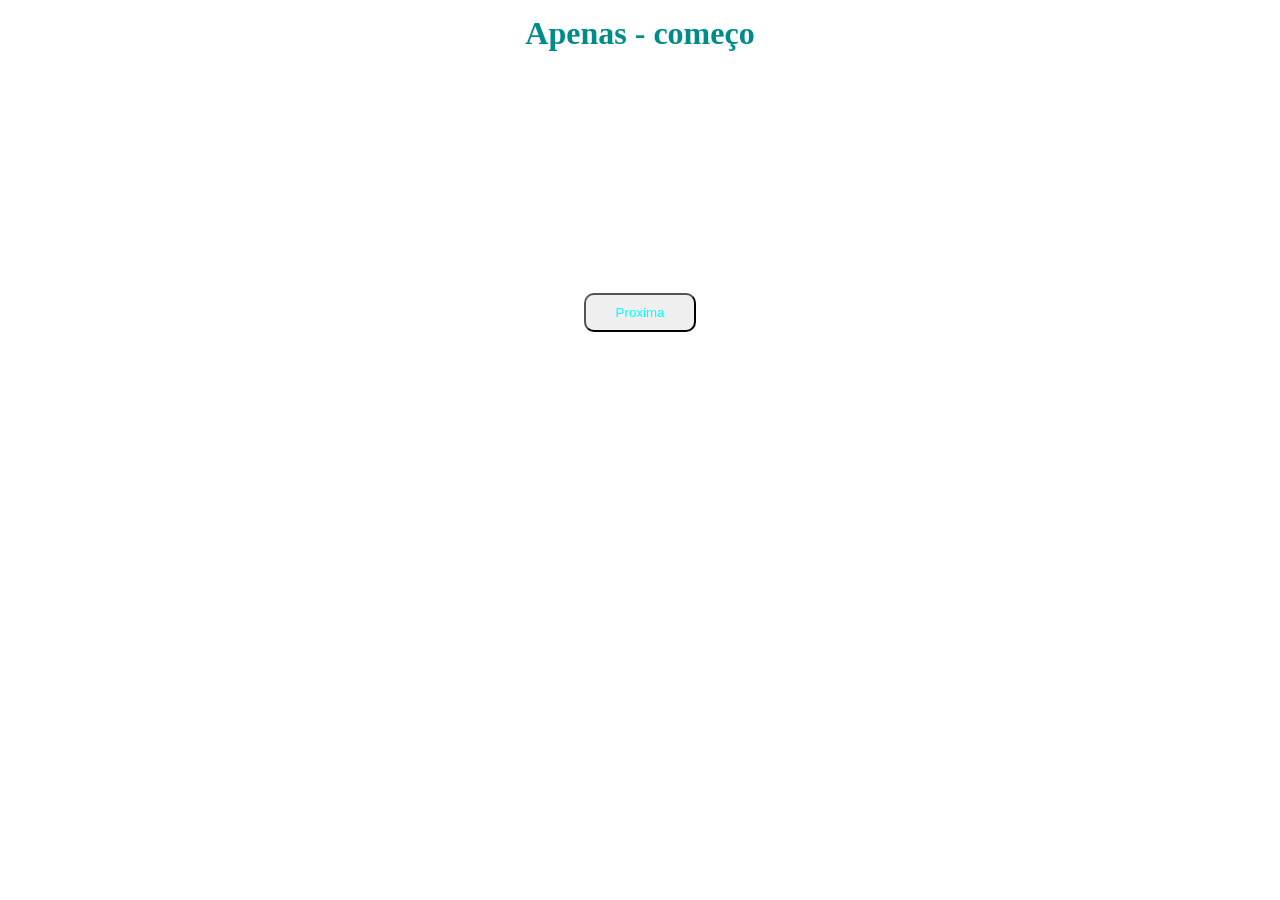
==== index.html @ 5a64bb40 "Add files via upload" ====
<!DOCTYPE html>
<html lang="pt">
<head>
    <meta charset="UTF-8">
    <meta name="viewport" content="width=device-width, initial-scale=1.0">
    <title>Apenas o começo</title>
    <link rel="stylesheet" href="style.css">
</head>
<body>
    <h1>Apenas - começo</h1>
    <p>
        
        <br><br>
        Lorem ipsum dolor sit amet, consectetur adipisicing elit. Sunt odit non mollitia accusantium eligendi dignissimos excepturi corporis nulla ipsa consequatur quos maxime maiores, perferendis est voluptatum dolor minus reprehenderit explicabo.
        Aperiam, impedit inventore laudantium amet quaerat soluta aut quisquam optio ducimus, beatae voluptate fuga modi architecto praesentium esse! Praesentium explicabo recusandae ea atque tempore voluptatem. Quas unde praesentium voluptatem enim?
        A consectetur eum delectus ipsa? Quam magnam, assumenda incidunt impedit praesentium esse fugit tempora, quae consequatur eveniet dolore modi aperiam eligendi aliquam et dolorum deleniti aut explicabo cupiditate amet nostrum?
    </p>
    <button>
        <a href="http://127.0.0.1:5500/assets/pagina.2.html">Proxima</a>
        
    </button>


</body>
</html>
---- style.css ----
/* RESET DE CONFIGURAÇÕES NAVEGADOR */
*{
    margin: 0;
    padding: 0;
    box-sizing: border-box;
}



body {

    /* background-color:cornflowerblue;*/
    background-image: url("assets/backround\ -\ Jogo-Pragmata.jpg");
    background-position: center;
    background-repeat: no-repeat;
    background-size: cover;
    background-attachment: fixed;
}

h1{
    text-align: center;
    color:darkcyan;
    margin: 15px;
}

p{
    text-align: center;
    color: white;
    font-family: 'Franklin Gothic Medium', 'Arial Narrow', Arial, sans-serif;
}

a{
    display: block;
    text-align: center;
    color: aqua;
    text-decoration: none;
}

button{
    display: block;
    padding: 10px 30px;
    border-radius: 10px;
    cursor: pointer;
    margin: 100px auto;
    color: blueviolet;
}
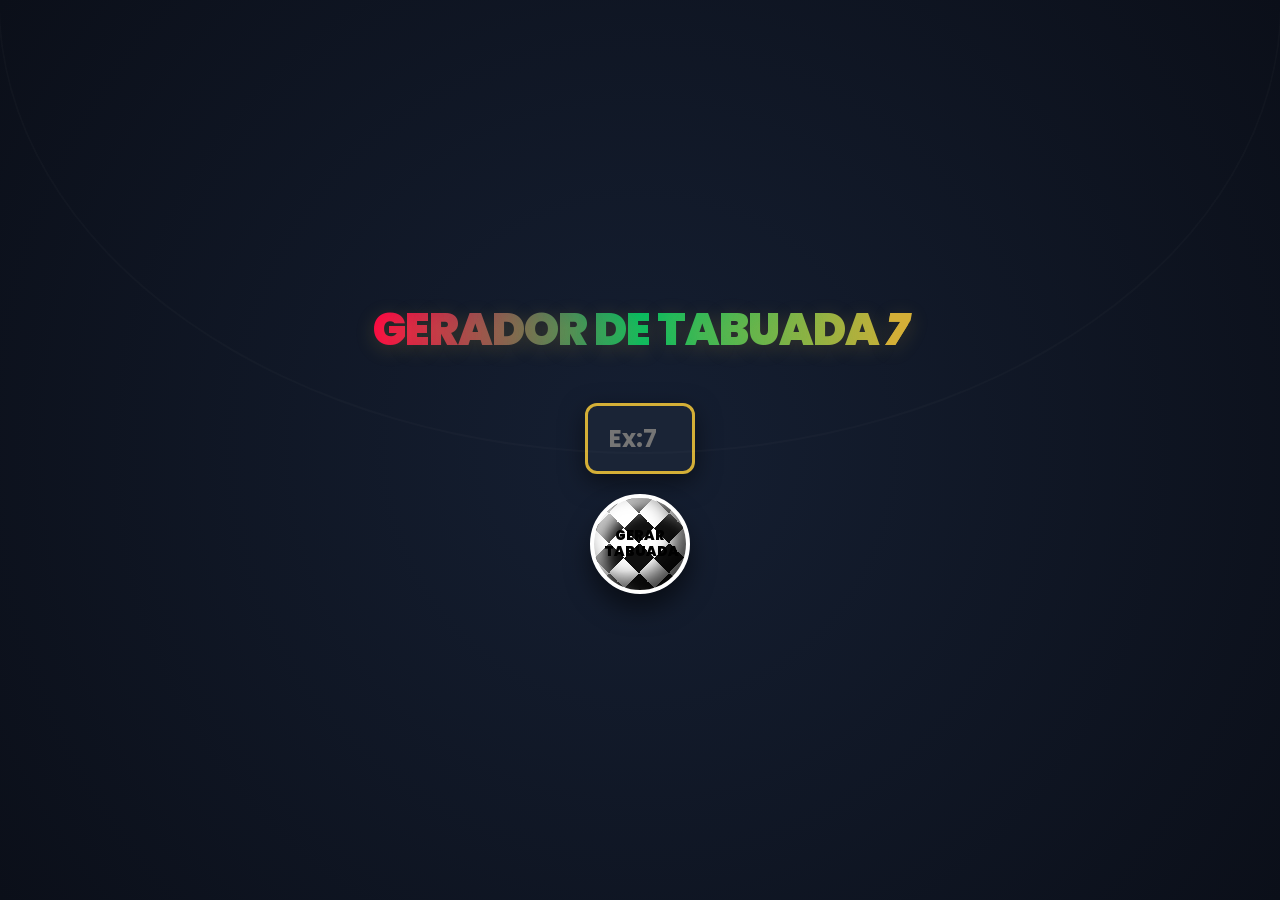
==== commit 70f3e19a: "Add files via upload" ====
--- a/index.html
+++ b/index.html
@@ -3,23 +3,21 @@
 <head>
     <meta charset="UTF-8">
     <meta name="viewport" content="width=device-width, initial-scale=1.0">
-    <title>Apenas o começo</title>
+    <title>gerador de tabuada</title>
     <link rel="stylesheet" href="style.css">
 </head>
 <body>
-    <h1>Apenas - começo</h1>
-    <p>
-        
-        <br><br>
-        Lorem ipsum dolor sit amet, consectetur adipisicing elit. Sunt odit non mollitia accusantium eligendi dignissimos excepturi corporis nulla ipsa consequatur quos maxime maiores, perferendis est voluptatum dolor minus reprehenderit explicabo.
-        Aperiam, impedit inventore laudantium amet quaerat soluta aut quisquam optio ducimus, beatae voluptate fuga modi architecto praesentium esse! Praesentium explicabo recusandae ea atque tempore voluptatem. Quas unde praesentium voluptatem enim?
-        A consectetur eum delectus ipsa? Quam magnam, assumenda incidunt impedit praesentium esse fugit tempora, quae consequatur eveniet dolore modi aperiam eligendi aliquam et dolorum deleniti aut explicabo cupiditate amet nostrum?
-    </p>
-    <button>
-        <a href="http://127.0.0.1:5500/assets/pagina.2.html">Proxima</a>
-        
-    </button>
+
+    <h1>gerador de tabuada</h1>
+    <label for="numeroInput"></label>
+    <input type="number" id="numeroinput" placeholder="Ex:7">
+    <button id="btGerar">gerar tabuada</button>
+
+    <div id="ResultadoTabuada"></div>
+
+    <script src="script.js"></script>
+    
+</body>
+</html>
 
 
-</body>
-</html>
--- a/style.css
+++ b/style.css
@@ -1,46 +1,226 @@
-/* RESET DE CONFIGURAÇÕES NAVEGADOR */
-*{
+/* ==========================================================================
+   1. IMPORTAÇÃO DE FONTE E RESET (ESTILO COPA)
+   ========================================================================== */
+@import url('https://fonts.googleapis.com/css2?family=Poppins:wght@400;700;900&display=swap');
+
+* {
     margin: 0;
     padding: 0;
     box-sizing: border-box;
-}
-
-
+    font-family: 'Poppins', sans-serif;
+}
 
 body {
-
-    /* background-color:cornflowerblue;*/
-    background-image: url("assets/backround\ -\ Jogo-Pragmata.jpg");
-    background-position: center;
-    background-repeat: no-repeat;
-    background-size: cover;
-    background-attachment: fixed;
-}
-
-h1{
-    text-align: center;
-    color:darkcyan;
-    margin: 15px;
-}
-
-p{
-    text-align: center;
-    color: white;
-    font-family: 'Franklin Gothic Medium', 'Arial Narrow', Arial, sans-serif;
-}
-
-a{
-    display: block;
-    text-align: center;
-    color: aqua;
-    text-decoration: none;
-}
-
-button{
-    display: block;
-    padding: 10px 30px;
-    border-radius: 10px;
+    min-height: 100vh;
+    /* Fundo escuro premium com degradê que lembra noites de grandes jogos */
+    background: radial-gradient(circle at center, #151f32 0%, #0b0f19 100%);
+    display: flex;
+    flex-direction: column;
+    align-items: center;
+    justify-content: center;
+    padding: 20px;
+    color: #ffffff;
+    overflow-x: hidden;
+    position: relative;
+}
+
+/* Detalhe estético: Linhas de campo de futebol ao fundo de forma sutil */
+body::before {
+    content: '';
+    position: absolute;
+    width: 100%;
+    height: 100%;
+    border: 2px solid rgba(255, 255, 255, 0.02);
+    border-radius: 50%;
+    top: -50%;
+    pointer-events: none;
+}
+
+/* ==========================================================================
+   2. O TÍTULO (ESTILO CR7 / PORTUGAL)
+   ========================================================================== */
+h1 {
+    font-size: 2.8rem;
+    font-weight: 900;
+    text-transform: uppercase;
+    text-align: center;
+    margin-bottom: 30px;
+    letter-spacing: -1px;
+    /* Cores de Portugal na Copa com acabamento dourado */
+    background: linear-gradient(90deg, #ff0043 0%, #00bc62 50%, #d4af37 100%);
+    -webkit-background-clip: text;
+    -webkit-text-fill-color: transparent;
+    text-shadow: 0px 4px 20px rgba(212, 175, 55, 0.2);
+}
+
+/* Adiciona o famoso "CR7" ou o número 7 estilizado antes do título de forma discreta */
+h1::after {
+    content: ' 7';
+    font-style: italic;
+    color: #d4af37;
+    -webkit-text-fill-color: #d4af37;
+}
+
+/* ==========================================================================
+   3. CONTROLES (INPUT E O BOTÃO BOLA)
+   ========================================================================== */
+/* Container invisível para alinhar os elementos verticalmente no tema */
+body > label + input, button {
+    margin: 10px;
+}
+
+/* Input de número moderno e agressivo */
+input[type="number"] {
+    font-size: 1.5rem;
+    font-weight: 700;
+    padding: 15px;
+    width: 110px;
+    border: 3px solid #d4af37; /* Borda Dourada Campeã */
+    border-radius: 12px;
+    background-color: #1a2436;
+    color: #fff;
+    text-align: center;
+    outline: none;
+    box-shadow: 0 8px 25px rgba(0, 0, 0, 0.5);
+    transition: all 0.3s ease;
+}
+
+input[type="number"]:focus {
+    border-color: #00bc62; /* Verde ao focar */
+    box-shadow: 0 0 15px rgba(0, 188, 98, 0.4);
+}
+
+/* O BOTÃO BOLA DE FUTEBOL 3D */
+button {
+    width: 100px;
+    height: 100px;
+    border-radius: 50%;
+    border: 4px solid #fff;
     cursor: pointer;
-    margin: 100px auto;
-    color: blueviolet;
+    font-size: 0.85rem;
+    font-weight: 900;
+    text-transform: uppercase;
+    color: #000;
+    line-height: 1.2;
+    padding: 10px;
+    
+    /* Efeito visual dos gomos e profundidade da bola */
+    background: 
+        radial-gradient(circle at 30% 30%, transparent 50%, rgba(0,0,0,0.4) 80%),
+        repeating-conic-gradient(from 45deg, #ffffff 0deg 90deg, #111111 90deg 180deg);
+    background-size: 100% 100%, 30px 30px;
+    
+    box-shadow: 
+        inset -10px -10px 20px rgba(0,0,0,0.6),
+        inset 10px 10px 15px rgba(255,255,255,0.8),
+        0 15px 25px rgba(0,0,0,0.5);
+        
+    transition: transform 0.5s cubic-bezier(0.175, 0.885, 0.32, 1.275), box-shadow 0.3s;
+}
+
+/* Animação de chute/giro ao passar o mouse */
+button:hover {
+    transform: scale(1.1) rotate(45deg);
+    box-shadow: 
+        inset -10px -10px 20px rgba(0,0,0,0.6),
+        inset 10px 10px 15px rgba(255,255,255,0.8),
+        0 20px 35px rgba(0, 188, 98, 0.4); /* Brilho verde de gramado */
+}
+
+button:active {
+    transform: scale(0.95) rotate(-20deg);
+}
+
+
+/* ==========================================================================
+   4. PLACAR DO RESULTADO (A TABUADA)
+   ========================================================================== */
+#ResultadoTabuada {
+    margin-top: 30px;
+    width: 100%;
+    max-width: 360px;
+    background: linear-gradient(180deg, #1e293b 0%, #111827 100%);
+    border-radius: 20px;
+    border: 2px solid #d4af37;
+    box-shadow: 0 25px 50px -12px rgba(0, 0, 0, 0.7);
+    overflow: hidden;
+    animation: surgimento 0.4s ease-out;
+}
+
+/* Esconde o painel se não houver cálculo ainda */
+#ResultadoTabuada:empty {
+    display: none;
+}
+
+/* Cabeçalho do Placar */
+#ResultadoTabuada h2 {
+    font-size: 1.3rem;
+    color: #d4af37;
+    text-align: center;
+    padding: 15px;
+    background: #111827;
+    border-bottom: 2px solid #1e293b;
+    text-transform: uppercase;
+    letter-spacing: 1px;
+}
+
+#ResultadoTabuada ul {
+    list-style: none;
+    padding: 10px 20px;
+}
+
+/* Linhas da tabuada como se fossem estatísticas de jogo */
+#ResultadoTabuada li {
+    padding: 14px 10px;
+    font-size: 1.2rem;
+    font-weight: 700;
+    color: #e2e8f0;
+    display: flex;
+    justify-content: space-between;
+    border-bottom: 1px solid rgba(255, 255, 255, 0.05);
+}
+
+#ResultadoTabuada li:last-child {
+    border-bottom: none;
+}
+
+/* Destaque do resultado final da conta */
+#ResultadoTabuada strong {
+    color: #00bc62; /* Verde gol! */
+    font-size: 1.3rem;
+    text-shadow: 0 0 10px rgba(0, 212, 98, 0.3);
+}
+
+/* Animação para o placar surgir na tela */
+@keyframes surgimento {
+    from {
+        opacity: 0;
+        transform: translateY(20px) scale(0.95);
+    }
+    to {
+        opacity: 1;
+        transform: translateY(0) scale(1);
+    }
+}
+
+/* Mensagem de Erro */
+#ResultadoTabuada p {
+    padding: 20px;
+    text-align: center;
+    color: #ff0043;
+    font-weight: 700;
+}
+
+/* ==========================================================================
+   5. AJUSTES PARA CELULAR
+   ========================================================================== */
+@media (max-width: 480px) {
+    h1 {
+        font-size: 2rem;
+    }
+    
+    input[type="number"] {
+        width: 80%;
+        margin-bottom: 15px;
+    }
 }
